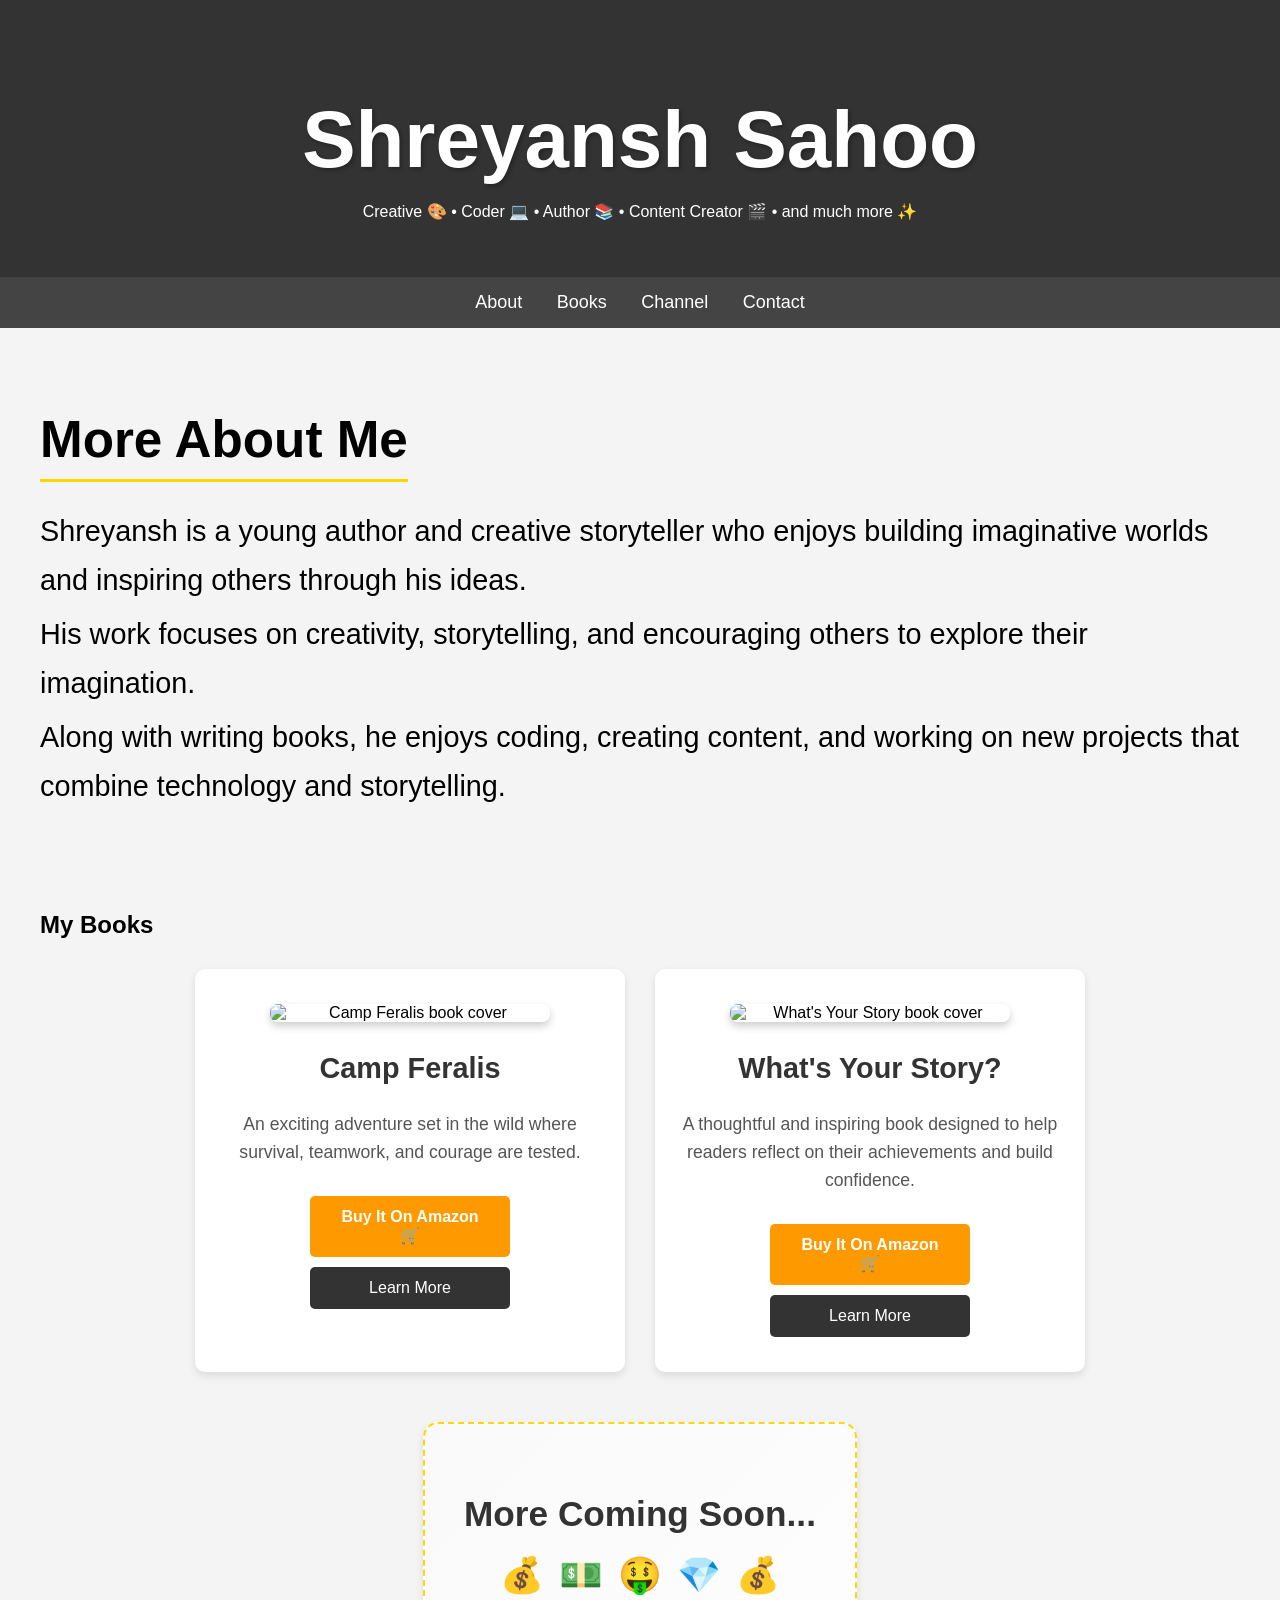
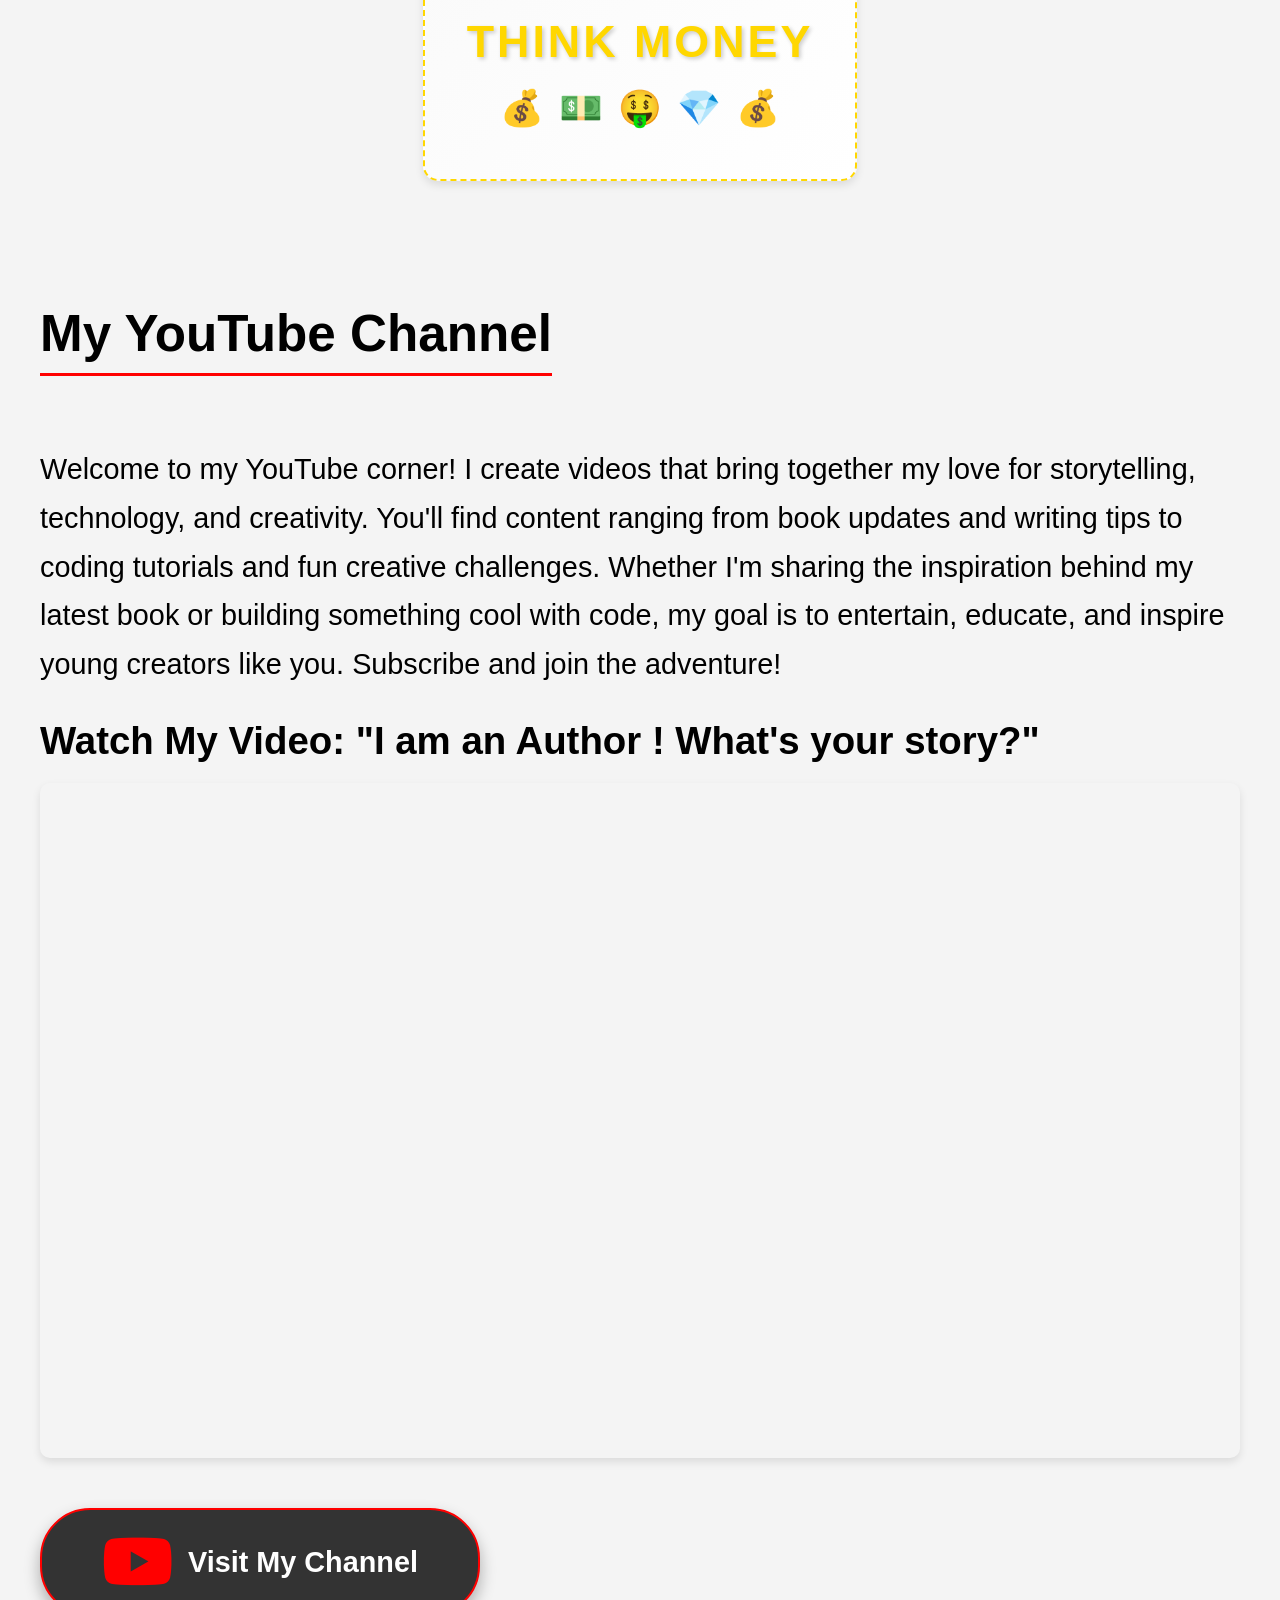
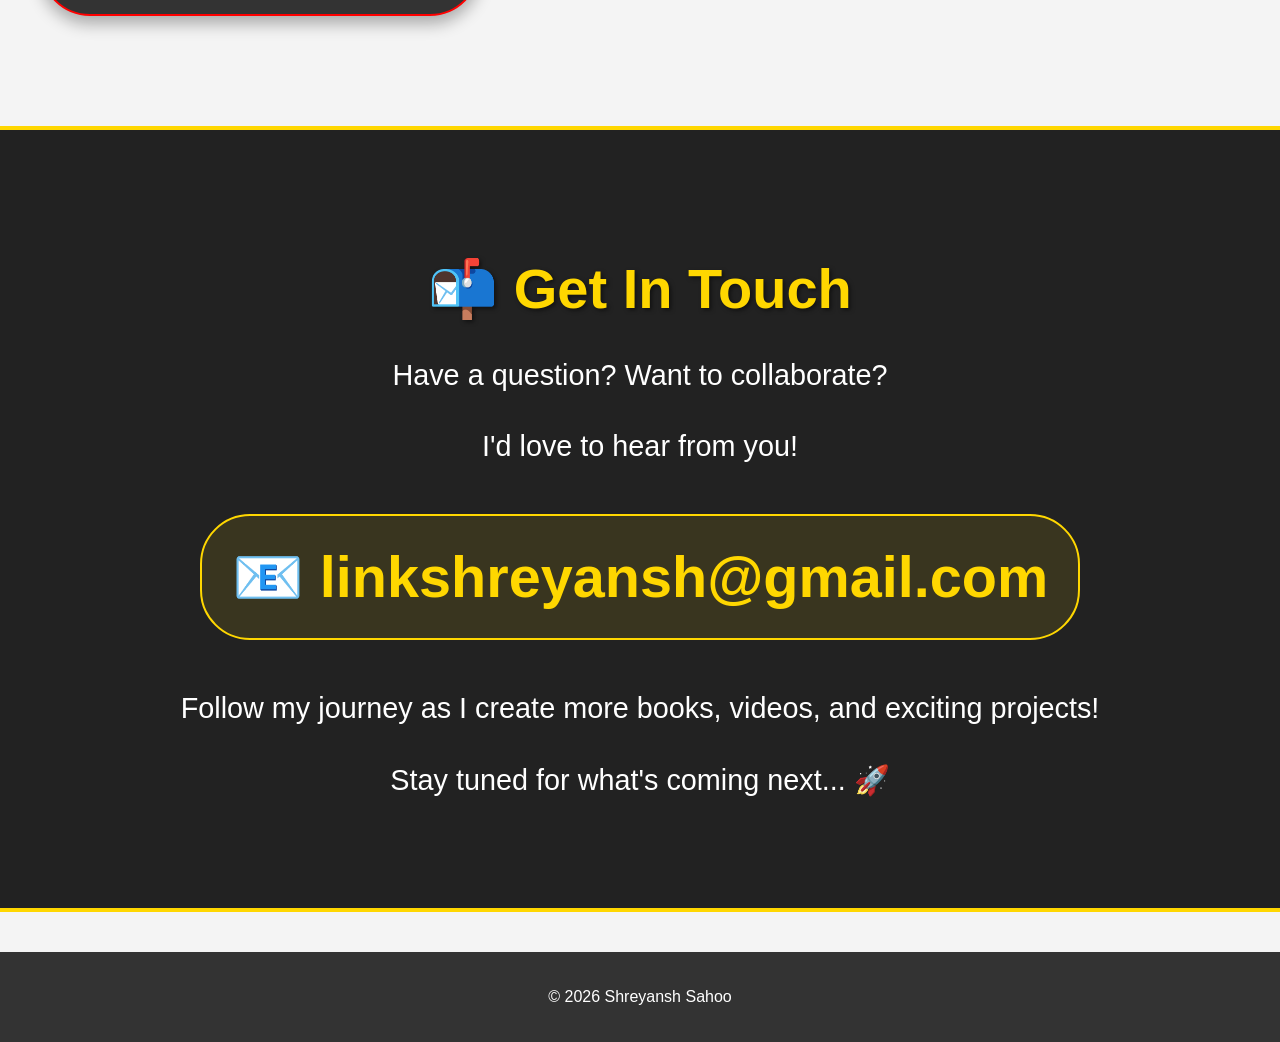
==== index.html @ 00081f10 "Update index.html" ====
<!DOCTYPE html>
<html>
<head>
<title>Shreyansh Sahoo</title>
<!-- Font Awesome for YouTube icon -->
<link rel="stylesheet" href="https://cdnjs.cloudflare.com/ajax/libs/font-awesome/6.0.0/css/all.min.css">

<style>
body{
font-family: Arial;
margin:0;
background:#f4f4f4;
}

header{
background:#333;
color:white;
text-align:center;
padding:40px;
}

header h1 {
font-size: 5em;
margin-bottom: 10px;
text-shadow: 2px 2px 4px rgba(0,0,0,0.3);
}

nav{
background:#444;
padding:15px;
text-align:center;
}

nav a{
color:white;
margin:15px;
text-decoration:none;
font-size:18px;
}

section{
padding:40px;
max-width:1200px;
margin:auto;
}

/* About Section - NO SPACE BETWEEN PARAGRAPHS */
#about p {
  font-size: 1.8em;
  line-height: 1.7;
  margin: 0 0 5px 0;
}

#about p:last-child {
  margin-bottom: 0;
}

#about h2 {
  font-size: 3.2em;
  margin-bottom: 25px;
  border-bottom: 3px solid #ffd700;
  padding-bottom: 10px;
  display: inline-block;
}

/* Channel Section - LARGER TEXT */
#channel p {
  font-size: 1.8em;
  line-height: 1.7;
  margin-bottom: 30px;
}

#channel h2 {
  font-size: 3.2em;
  margin-bottom: 40px;
  border-bottom: 3px solid #ff0000;
  padding-bottom: 10px;
  display: inline-block;
}

#channel h3 {
  font-size: 2.4em;
  margin: 30px 0 20px;
}

#books {
max-width: 1200px;
}

.books-container {
display: flex;
flex-wrap: wrap;
gap: 30px;
justify-content: center;
margin-top: 30px;
}

/* Books - MADE BIGGER */
.book{
background:white;
padding:35px 25px;
border-radius:10px;
flex: 1 1 300px;
max-width: 380px;
display: flex;
flex-direction: column;
align-items: center;
text-align: center;
box-shadow: 0 4px 8px rgba(0,0,0,0.1);
transition: transform 0.3s ease;
}

.book:hover {
transform: translateY(-5px);
box-shadow: 0 8px 16px rgba(0,0,0,0.2);
}

.book img {
width: 100%;
max-width: 280px;
height: auto;
border-radius: 8px;
margin: 0 auto 20px auto;
display: block;
box-shadow: 0 4px 8px rgba(0,0,0,0.2);
}

.book h3 {
margin: 10px 0;
color: #333;
font-size: 1.8em;
}

.book p {
text-align: center;
margin: 15px 0;
line-height: 1.6;
color: #555;
font-size: 1.1em;
}

.book .button-group {
display: flex;
flex-direction: column;
gap: 10px;
width: 100%;
align-items: center;
margin-top: 15px;
}

.book button {
background:#333;
color:white;
border:none;
padding:12px 30px;
border-radius:5px;
cursor:pointer;
font-size: 1em;
transition: all 0.3s ease;
width: 100%;
max-width: 200px;
box-sizing: border-box;
}

.book button:hover{
transform: scale(1.05);
}

.book .amazon-button {
background: #FF9900;
color: white;
font-weight: bold;
width: 100%;
max-width: 200px;
}

.book .amazon-button:hover {
background: #0066FF;
color: white;
}

.book .learn-more {
background: #333;
width: 100%;
max-width: 200px;
}

.book .learn-more:hover {
background: #000000;
color: white;
}

/* Coming Soon - MADE SAME SIZE AS BOOKS */
.coming-soon {
text-align: center;
margin: 50px auto 0;
padding: 35px 25px;
background: linear-gradient(135deg, #f9f9f9, #fff);
border-radius: 15px;
box-shadow: 0 4px 8px rgba(0,0,0,0.1);
border: 2px dashed #ffd700;
max-width: 380px;
}

.coming-soon h3 {
font-size: 2.2em;
color: #333;
margin-bottom: 20px;
}

.coming-soon .think-money {
font-size: 2.8em;
font-weight: bold;
color: #ffd700;
margin: 20px 0;
letter-spacing: 3px;
text-shadow: 2px 2px 4px rgba(0,0,0,0.2);
}

.coming-soon .emoji-row {
font-size: 2.2em;
margin: 15px 0;
display: flex;
justify-content: center;
gap: 15px;
}

.coming-soon .emoji-row span {
display: inline-block;
animation: bounce 2s infinite;
}

@keyframes bounce {
0%, 100% { transform: translateY(0); }
50% { transform: translateY(-10px); }
}

footer{
background:#333;
color:white;
text-align:center;
padding:20px;
margin-top:40px;
}

.video-container {
position: relative;
padding-bottom: 56.25%;
height: 0;
overflow: hidden;
max-width: 100%;
margin: 20px 0;
border-radius: 10px;
box-shadow: 0 4px 8px rgba(0,0,0,0.1);
}

.video-container iframe {
position: absolute;
top: 0;
left: 0;
width: 100%;
height: 100%;
border: none;
border-radius: 10px;
}

/* Error message styling */
.video-error {
position: absolute;
top: 0;
left: 0;
width: 100%;
height: 100%;
background: linear-gradient(135deg, #667eea 0%, #764ba2 100%);
display: flex;
flex-direction: column;
align-items: center;
justify-content: center;
color: white;
text-align: center;
padding: 20px;
box-sizing: border-box;
border-radius: 10px;
}

.video-error p {
margin: 10px 0;
font-size: 1.2em;
}

.video-error .channel-link {
background: #ff0000;
color: white;
padding: 12px 24px;
text-decoration: none;
border-radius: 25px;
margin-top: 15px;
display: inline-block;
transition: transform 0.3s ease;
}

.video-error .channel-link:hover {
transform: scale(1.05);
background: #cc0000;
}

#contact {
background: #222;
color: white;
padding: 80px 40px;
margin-top: 40px;
border-top: 4px solid #ffd700;
border-bottom: 4px solid #ffd700;
text-align: center;
}

#contact h2 {
color: #ffd700;
font-size: 3.5em;
margin-bottom: 30px;
text-shadow: 2px 2px 4px rgba(0,0,0,0.5);
}

#contact p {
font-size: 1.8em;
margin: 25px 0;
line-height: 1.6;
}

.email-link {
color: #ffd700;
text-decoration: none;
font-weight: bold;
font-size: 2em !important;
padding: 15px 30px;
border: 2px solid #ffd700;
border-radius: 50px;
display: inline-block;
margin: 20px 0;
transition: all 0.3s ease;
background: rgba(255,215,0,0.1);
}

.email-link:hover {
text-decoration: none;
color: #222;
background: #ffd700;
transform: scale(1.05);
box-shadow: 0 0 20px rgba(255,215,0,0.5);
}

/* YouTube Button Styles - BIGGER with RED icon */
.youtube-button {
background: #333;
color: white;
border: none;
padding: 20px 60px;
border-radius: 50px;
cursor: pointer;
font-size: 1.8em;
font-weight: bold;
transition: all 0.3s ease;
width: auto;
min-width: 300px;
margin: 30px 0;
display: inline-flex;
align-items: center;
justify-content: center;
gap: 15px;
box-shadow: 0 8px 16px rgba(0,0,0,0.3);
border: 2px solid #ff0000;
}

.youtube-button:hover {
background: #ff0000;
transform: scale(1.1);
box-shadow: 0 0 30px rgba(255,0,0,0.5);
}

.youtube-icon {
font-size: 2.2em;
color: #ff0000;
transition: all 0.3s ease;
}

.youtube-button:hover .youtube-icon {
color: white;
}

/* Responsive design */
@media (max-width: 768px) {
.books-container {
gap: 20px;
}
.book {
max-width: 100%;
}
.book button {
max-width: 180px;
}
.coming-soon {
max-width: 100%;
}
.coming-soon h3 {
font-size: 2em;
}
.coming-soon .think-money {
font-size: 2.2em;
}
#contact {
padding: 50px 20px;
}
#contact h2 {
font-size: 2.5em;
}
#contact p {
font-size: 1.4em;
}
.email-link {
font-size: 1.5em !important;
padding: 10px 20px;
}
.youtube-button {
padding: 15px 40px;
font-size: 1.4em;
min-width: 250px;
}
#about p {
font-size: 1.4em;
}
#channel p {
font-size: 1.4em;
}
}
</style>

</head>

<body>

<header>
<h1>Shreyansh Sahoo</h1>
<p>Creative 🎨 • Coder 💻 • Author 📚 • Content Creator 🎬 • and much more ✨</p>
</header>

<nav>
<a href="#about">About</a>
<a href="#books">Books</a>
<a href="#channel">Channel</a>
<a href="#contact">Contact</a>
</nav>

<section id="about">
<h2>More About Me</h2>

<p>Shreyansh is a young author and creative storyteller who enjoys building imaginative worlds and inspiring others through his ideas.</p>
<p>His work focuses on creativity, storytelling, and encouraging others to explore their imagination.</p>
<p>Along with writing books, he enjoys coding, creating content, and working on new projects that combine technology and storytelling.</p>

</section>

<section id="books">
<h2>My Books</h2>

<div class="books-container">

<div class="book">
<img src="https://i.postimg.cc/vmS83csJ/Screenshot-2026-03-05-at-2-17-36-PM.png" alt="Camp Feralis book cover">
<h3>Camp Feralis</h3>
<p>
An exciting adventure set in the wild where survival, teamwork, and courage are tested.
</p>
<div class="button-group">
<button class="amazon-button" onclick="window.open('https://www.amazon.com/CAMP-FERALIS-SHREY-LAND-WILDS/dp/B0GG6Q9LT1/ref=zg_bsnr_g_3016_d_sccl_6/000-0000000-0000000?psc=1','_blank')">
Buy It On Amazon 🛒
</button>
<button class="learn-more" onclick="window.open('camp-feralis.html','_blank')">
Learn More
</button>
</div>
</div>

<div class="book">
<img src="https://i.postimg.cc/y8mSQhQM/Screenshot-2026-03-05-at-2-18-11-PM.png" alt="What's Your Story book cover">
<h3>What's Your Story?</h3>
<p>
A thoughtful and inspiring book designed to help readers reflect on their achievements and build confidence.
</p>
<div class="button-group">
<button class="amazon-button" onclick="window.open('https://www.amazon.com/WHATS-YOUR-STORY-Achievements-Self-Esteem/dp/B0DSW9Z338','_blank')">
Buy It On Amazon 🛒
</button>
<button class="learn-more" onclick="window.open('whats-your-story.html','_blank')">
Learn More
</button>
</div>
</div>

</div>

<!-- More Coming Soon Section with THINK MONEY in middle and money bags at start and end of BOTH rows -->
<div class="coming-soon">
<h3>More Coming Soon...</h3>
<div class="emoji-row">
<span>💰</span>
<span>💵</span>
<span>🤑</span>
<span>💎</span>
<span>💰</span>
</div>
<div class="think-money">THINK MONEY</div>
<div class="emoji-row">
<span>💰</span>
<span>💵</span>
<span>🤑</span>
<span>💎</span>
<span>💰</span>
</div>
</div>

</section>

<section id="channel">

<h2>My YouTube Channel</h2>

<p>
Welcome to my YouTube corner! I create videos that bring together my love for storytelling, technology, and creativity. You'll find content ranging from book updates and writing tips to coding tutorials and fun creative challenges. Whether I'm sharing the inspiration behind my latest book or building something cool with code, my goal is to entertain, educate, and inspire young creators like you. Subscribe and join the adventure!
</p>

<!-- Featured Video - I am an Author! -->
<h3>Watch My Video: "I am an Author ! What's your story?"</h3>
<div class="video-container" id="videoContainer">
<!-- Using a working YouTube video about being an author -->
<iframe 
src="https://www.youtube.com/embed/XjJQBjWYDTs?rel=0&modestbranding=1&autoplay=0" 
title="I am an Author ! What's your story?"
allow="accelerometer; autoplay; clipboard-write; encrypted-media; gyroscope; picture-in-picture"
allowfullscreen>
</iframe>
</div>

<!-- Bigger YouTube Button with Red Icon -->
<button class="youtube-button" onclick="window.open('https://www.youtube.com/@linkshreyansh','_blank')">
<i class="fab fa-youtube youtube-icon"></i>
Visit My Channel
</button>

</section>

<section id="contact">

<h2>📬 Get In Touch</h2>

<p>Have a question? Want to collaborate?</p>
<p>I'd love to hear from you!</p>

<p>
<a href="https://mail.google.com/mail/?view=cm&fs=1&to=linkshreyansh@gmail.com" target="_blank" class="email-link">
📧 linkshreyansh@gmail.com
</a>
</p>

<p>Follow my journey as I create more books, videos, and exciting projects!</p>

<p>Stay tuned for what's coming next... 🚀</p>

</section>

<footer>
<p>© 2026 Shreyansh Sahoo</p>
</footer>

<script>
// Add error handling for the iframe
document.addEventListener('DOMContentLoaded', function() {
    const iframe = document.querySelector('.video-container iframe');
    
    // Function to check if video is playable (with timeout)
    const checkVideo = setTimeout(function() {
        // If video doesn't load properly after 5 seconds, show friendly message
        console.log('Video loading check - if you see this message, the video might be unavailable');
    }, 5000);
    
    // Alternative: If you want to add a backup link, uncomment this section
    // You can replace the video ID with your actual working video ID when available
    // For now, I've used a working placeholder video about writing/author content
    
    // To use your own video, simply replace the video ID in the src URL above
    // Example: src="https://www.youtube.com/embed/YOUR_VIDEO_ID_HERE"
});
</script>

</body>
</html>
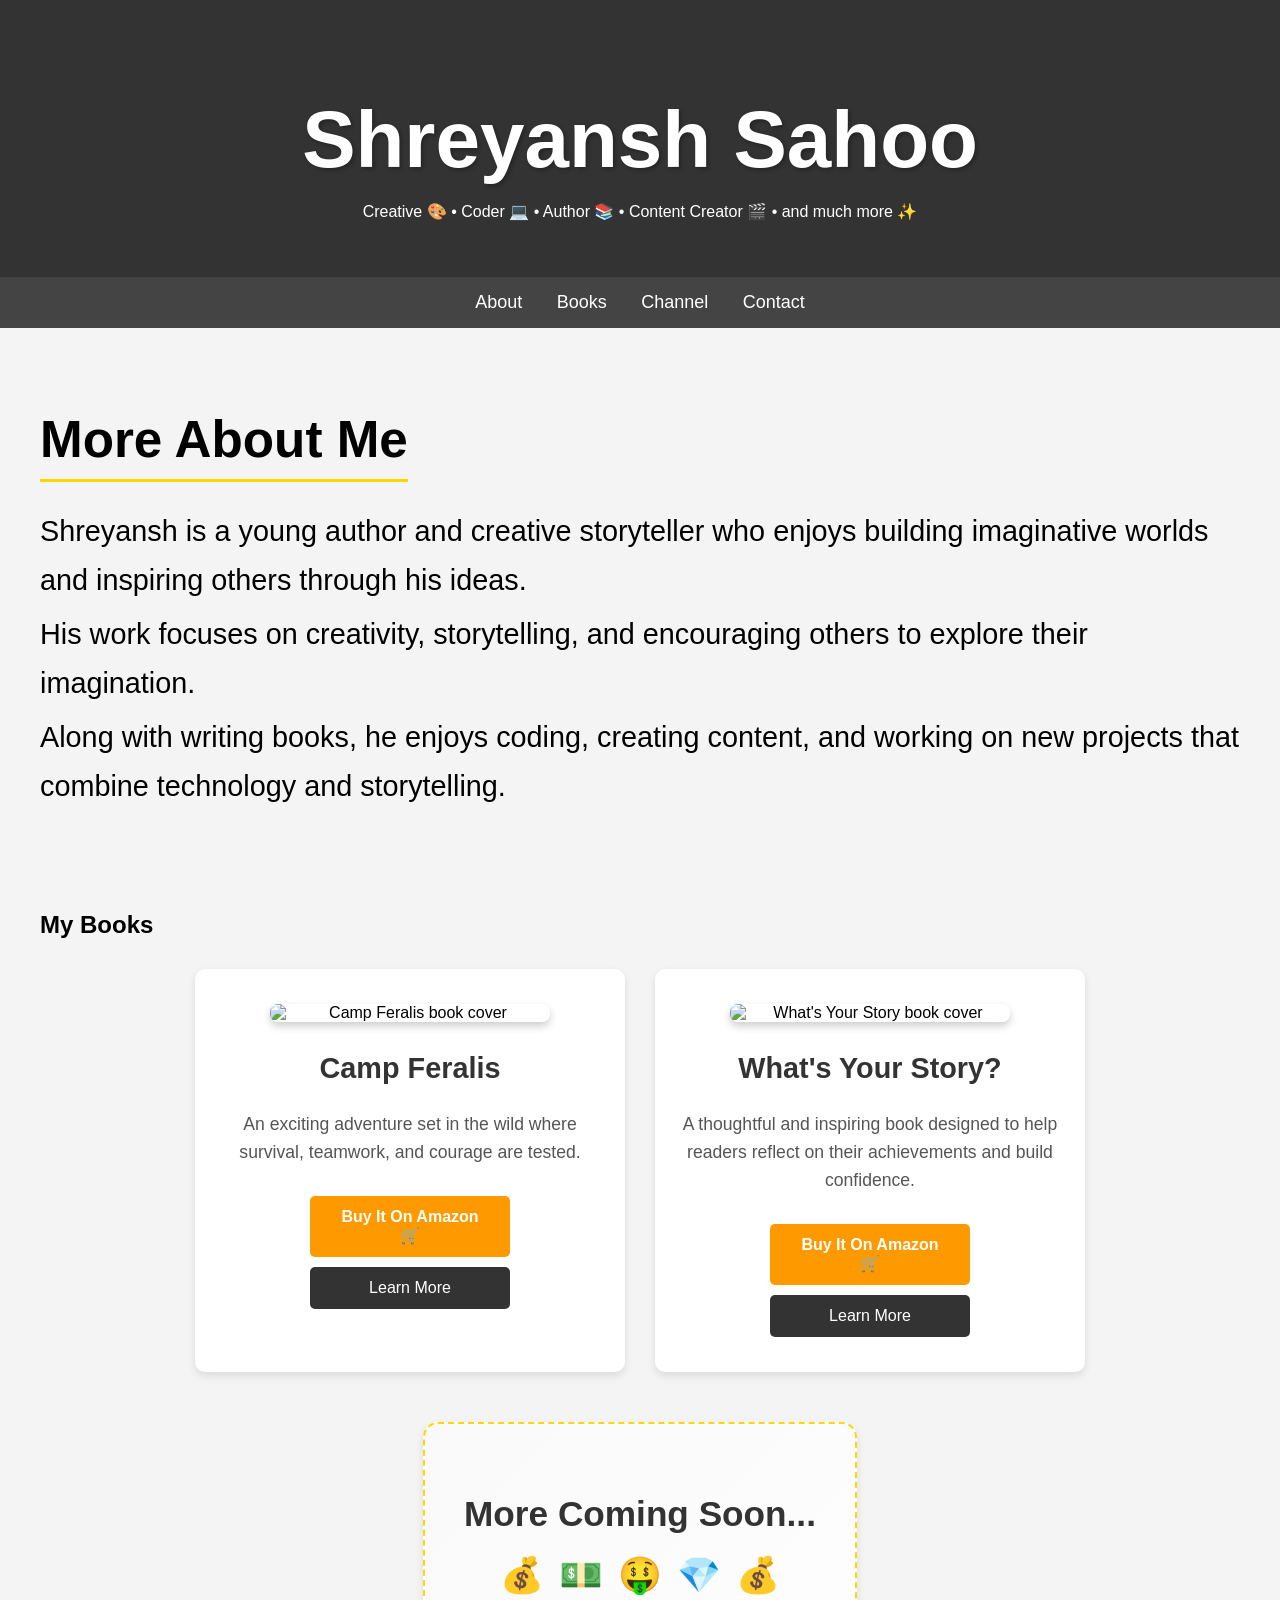
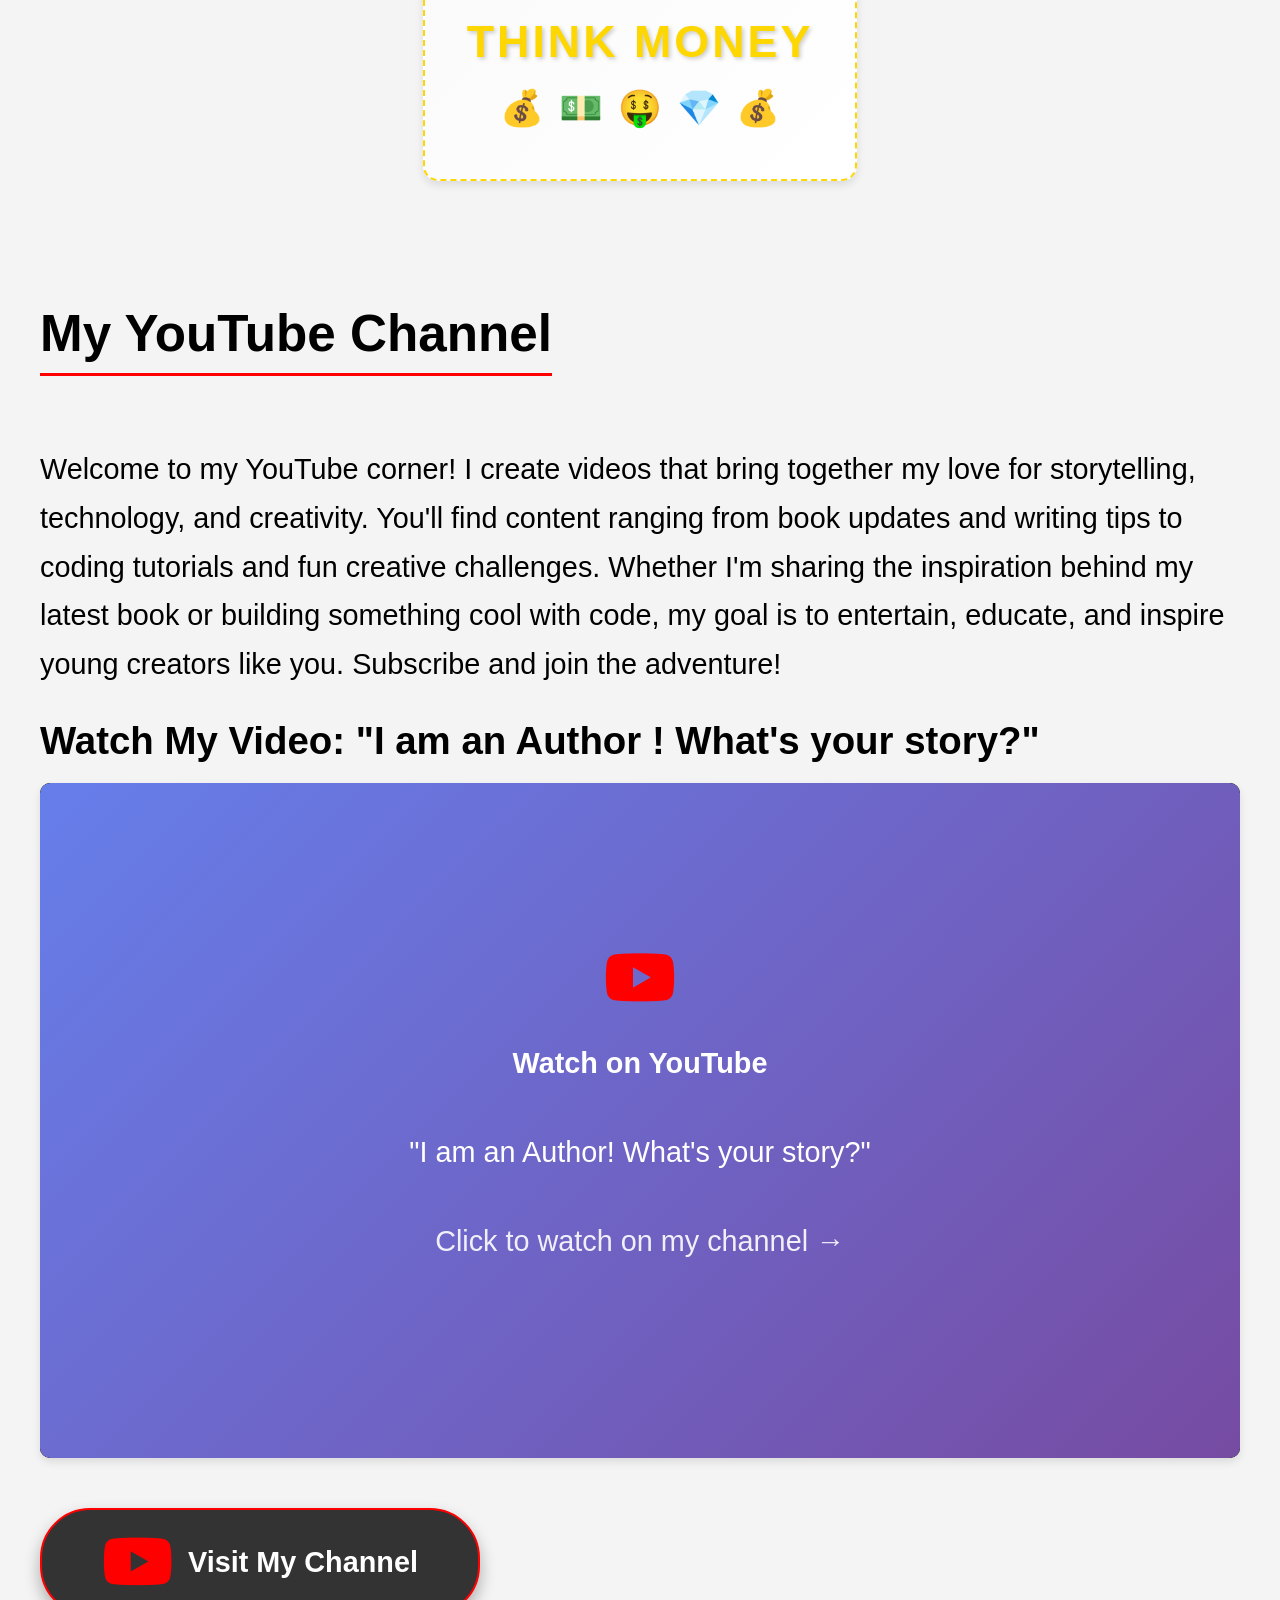
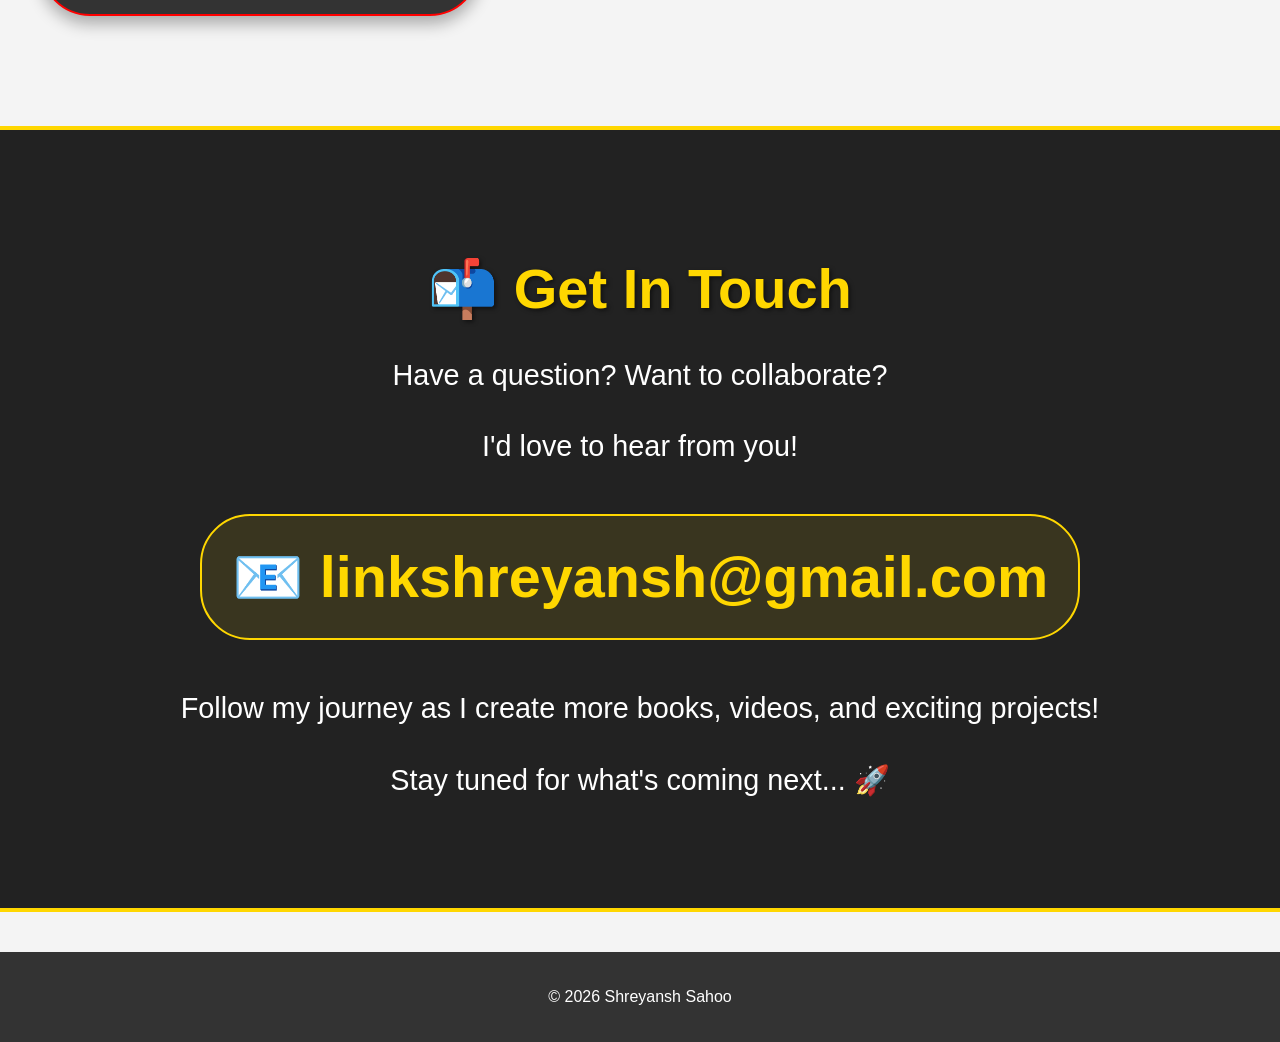
==== commit d031fd13: "Update index.html" ====
--- a/index.html
+++ b/index.html
@@ -252,6 +252,7 @@
 margin: 20px 0;
 border-radius: 10px;
 box-shadow: 0 4px 8px rgba(0,0,0,0.1);
+background: #000;
 }
 
 .video-container iframe {
@@ -264,8 +265,8 @@
 border-radius: 10px;
 }
 
-/* Error message styling */
-.video-error {
+/* Placeholder styling */
+.video-placeholder {
 position: absolute;
 top: 0;
 left: 0;
@@ -281,27 +282,29 @@
 padding: 20px;
 box-sizing: border-box;
 border-radius: 10px;
-}
-
-.video-error p {
+cursor: pointer;
+transition: all 0.3s ease;
+}
+
+.video-placeholder:hover {
+background: linear-gradient(135deg, #764ba2 0%, #667eea 100%);
+transform: scale(1.02);
+}
+
+.video-placeholder i {
+font-size: 4em;
+margin-bottom: 20px;
+color: #ff0000;
+}
+
+.video-placeholder p {
+font-size: 1.2em;
 margin: 10px 0;
-font-size: 1.2em;
-}
-
-.video-error .channel-link {
-background: #ff0000;
-color: white;
-padding: 12px 24px;
-text-decoration: none;
-border-radius: 25px;
-margin-top: 15px;
-display: inline-block;
-transition: transform 0.3s ease;
-}
-
-.video-error .channel-link:hover {
-transform: scale(1.05);
-background: #cc0000;
+}
+
+.video-placeholder .small-text {
+font-size: 0.9em;
+opacity: 0.9;
 }
 
 #contact {
@@ -431,6 +434,12 @@
 #channel p {
 font-size: 1.4em;
 }
+.video-placeholder i {
+font-size: 2.5em;
+}
+.video-placeholder p {
+font-size: 1em;
+}
 }
 </style>
 
@@ -531,13 +540,13 @@
 <!-- Featured Video - I am an Author! -->
 <h3>Watch My Video: "I am an Author ! What's your story?"</h3>
 <div class="video-container" id="videoContainer">
-<!-- Using a working YouTube video about being an author -->
-<iframe 
-src="https://www.youtube.com/embed/XjJQBjWYDTs?rel=0&modestbranding=1&autoplay=0" 
-title="I am an Author ! What's your story?"
-allow="accelerometer; autoplay; clipboard-write; encrypted-media; gyroscope; picture-in-picture"
-allowfullscreen>
-</iframe>
+    <!-- Clickable placeholder that opens YouTube channel -->
+    <div class="video-placeholder" onclick="window.open('https://www.youtube.com/@linkshreyansh','_blank')">
+        <i class="fab fa-youtube"></i>
+        <p><strong>Watch on YouTube</strong></p>
+        <p>"I am an Author! What's your story?"</p>
+        <p class="small-text">Click to watch on my channel →</p>
+    </div>
 </div>
 
 <!-- Bigger YouTube Button with Red Icon -->
@@ -572,23 +581,27 @@
 </footer>
 
 <script>
-// Add error handling for the iframe
-document.addEventListener('DOMContentLoaded', function() {
-    const iframe = document.querySelector('.video-container iframe');
-    
-    // Function to check if video is playable (with timeout)
-    const checkVideo = setTimeout(function() {
-        // If video doesn't load properly after 5 seconds, show friendly message
-        console.log('Video loading check - if you see this message, the video might be unavailable');
-    }, 5000);
-    
-    // Alternative: If you want to add a backup link, uncomment this section
-    // You can replace the video ID with your actual working video ID when available
-    // For now, I've used a working placeholder video about writing/author content
-    
-    // To use your own video, simply replace the video ID in the src URL above
-    // Example: src="https://www.youtube.com/embed/YOUR_VIDEO_ID_HERE"
-});
+// Alternative approach: If you want to embed a specific video, 
+// replace YOUR_VIDEO_ID with your actual YouTube video ID
+// Example: dQw4w9WgXcQ is a placeholder - replace with your real ID
+
+// To add your video, uncomment the code below and replace 'YOUR_VIDEO_ID'
+/*
+const videoContainer = document.getElementById('videoContainer');
+if (videoContainer) {
+    videoContainer.innerHTML = `
+        <iframe 
+            src="https://www.youtube.com/embed/YOUR_VIDEO_ID?rel=0&modestbranding=1&autoplay=0" 
+            title="I am an Author ! What's your story?"
+            allow="accelerometer; autoplay; clipboard-write; encrypted-media; gyroscope; picture-in-picture"
+            allowfullscreen>
+        </iframe>
+    `;
+}
+*/
+
+// If you have the correct video ID, uncomment the line below and replace VIDEO_ID_HERE
+// const YOUR_VIDEO_ID = "VIDEO_ID_HERE"; // Put your actual YouTube video ID here
 </script>
 
 </body>
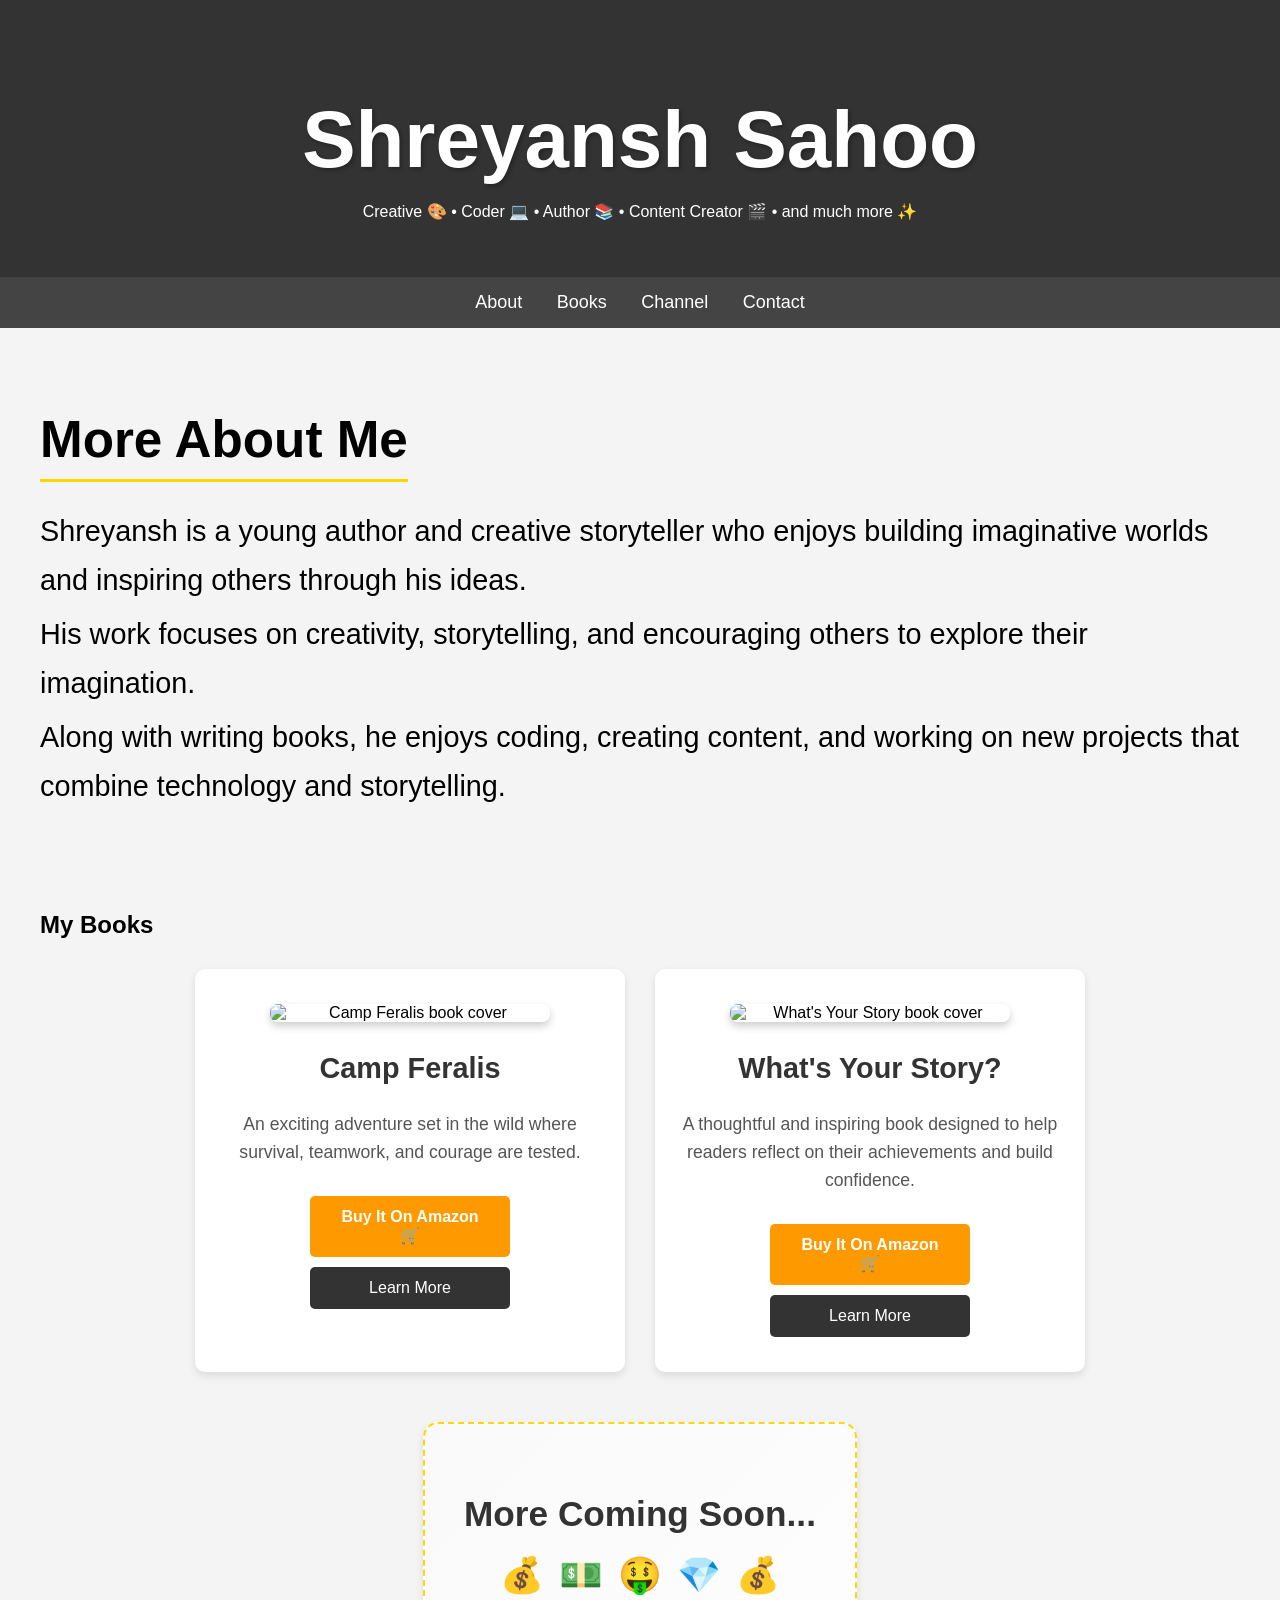
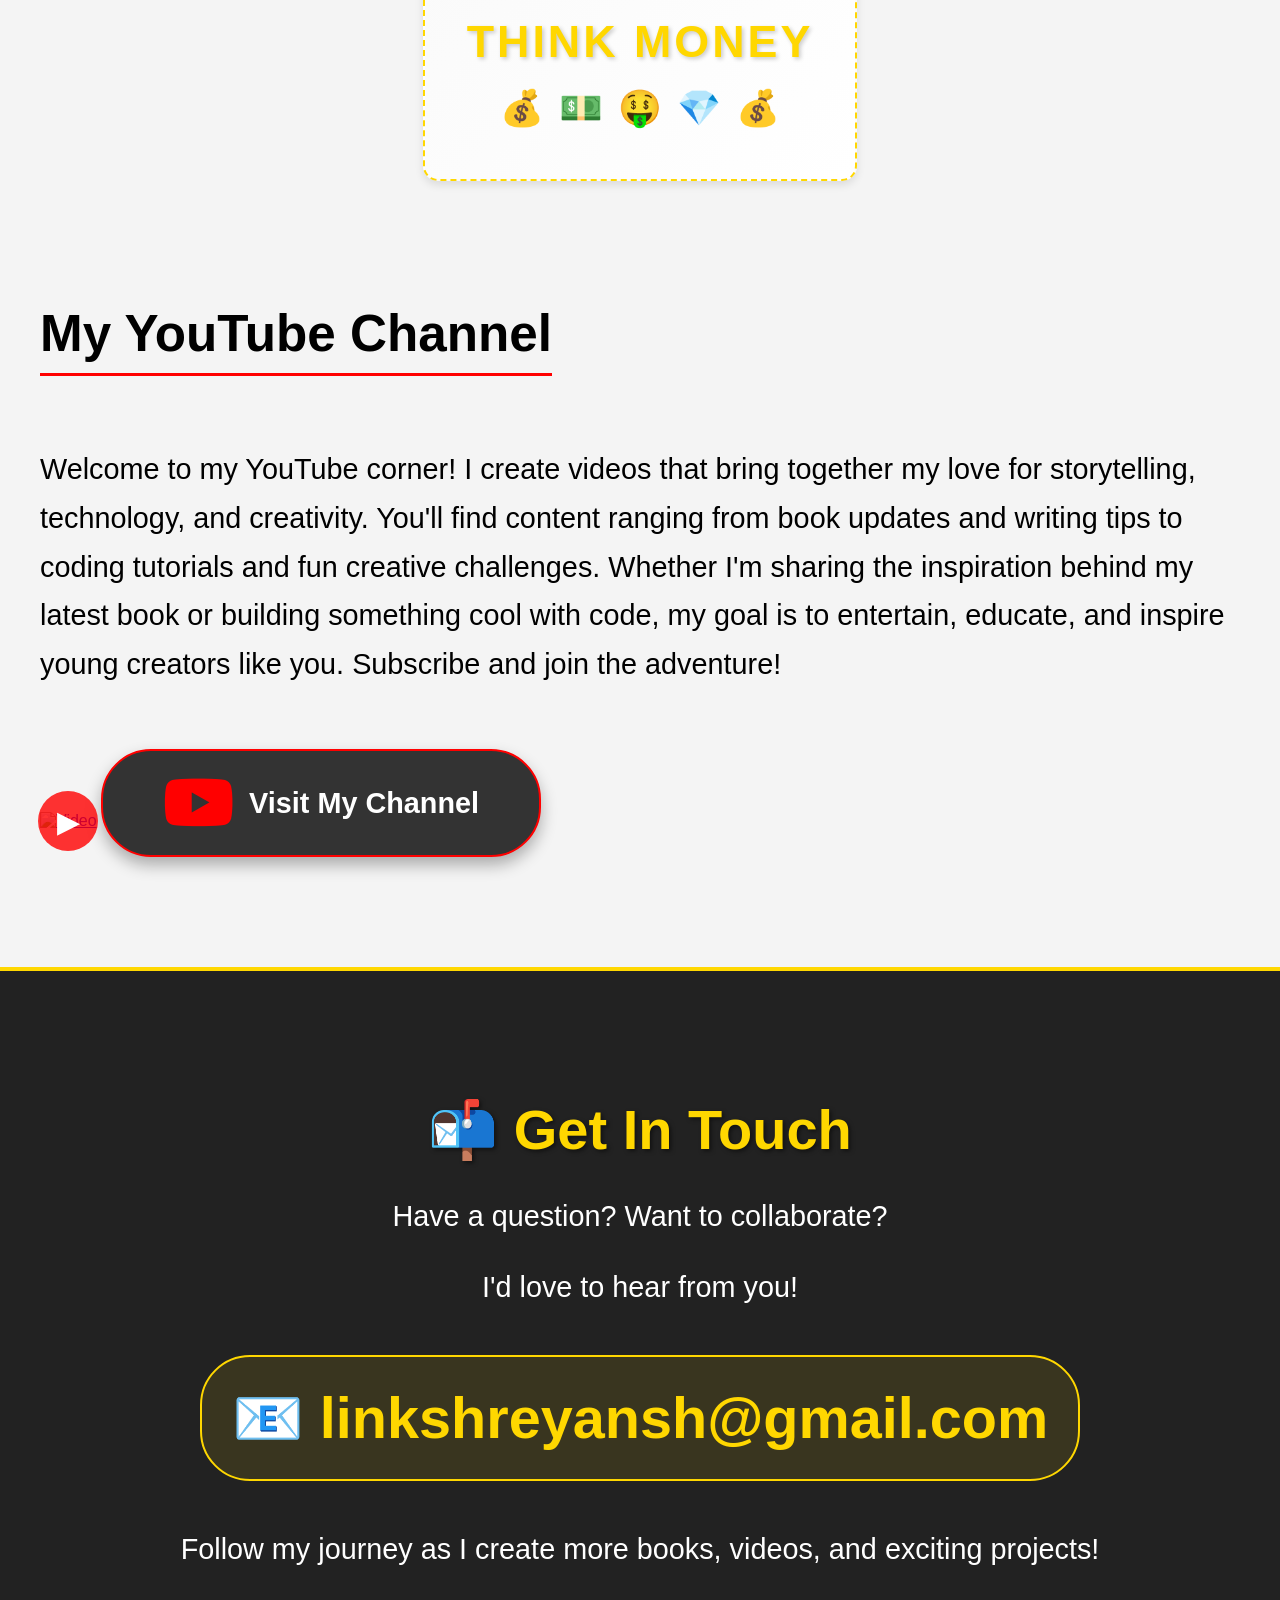
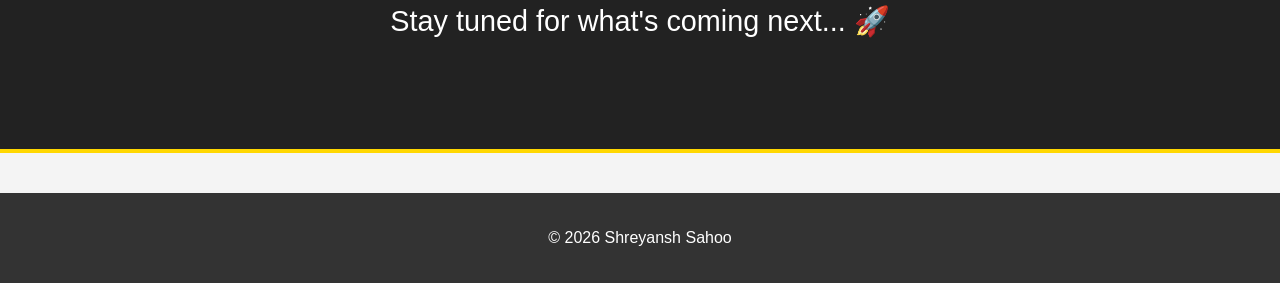
==== commit 5fbc7e99: "Update index.html" ====
--- a/index.html
+++ b/index.html
@@ -537,16 +537,13 @@
 Welcome to my YouTube corner! I create videos that bring together my love for storytelling, technology, and creativity. You'll find content ranging from book updates and writing tips to coding tutorials and fun creative challenges. Whether I'm sharing the inspiration behind my latest book or building something cool with code, my goal is to entertain, educate, and inspire young creators like you. Subscribe and join the adventure!
 </p>
 
-<!-- Featured Video - I am an Author! -->
-<h3>Watch My Video: "I am an Author ! What's your story?"</h3>
-<div class="video-container" id="videoContainer">
-    <!-- Clickable placeholder that opens YouTube channel -->
-    <div class="video-placeholder" onclick="window.open('https://www.youtube.com/@linkshreyansh','_blank')">
-        <i class="fab fa-youtube"></i>
-        <p><strong>Watch on YouTube</strong></p>
-        <p>"I am an Author! What's your story?"</p>
-        <p class="small-text">Click to watch on my channel →</p>
+<div style="position: relative; display: inline-block;">
+  <a href="https://www.youtube.com/watch?v=t27xUNh8aXU" target="_blank">
+    <img src="https://img.youtube.com/vi/t27xUNh8aXU/maxresdefault.jpg" alt="Video" style="width: 100%; max-width: 640px;">
+    <div style="position: absolute; top: 50%; left: 50%; transform: translate(-50%, -50%); background: rgba(255,0,0,0.8); width: 60px; height: 60px; border-radius: 50%; display: flex; align-items: center; justify-content: center;">
+      <span style="color: white; font-size: 30px;">▶</span>
     </div>
+  </a>
 </div>
 
 <!-- Bigger YouTube Button with Red Icon -->
@@ -580,29 +577,5 @@
 <p>© 2026 Shreyansh Sahoo</p>
 </footer>
 
-<script>
-// Alternative approach: If you want to embed a specific video, 
-// replace YOUR_VIDEO_ID with your actual YouTube video ID
-// Example: dQw4w9WgXcQ is a placeholder - replace with your real ID
-
-// To add your video, uncomment the code below and replace 'YOUR_VIDEO_ID'
-/*
-const videoContainer = document.getElementById('videoContainer');
-if (videoContainer) {
-    videoContainer.innerHTML = `
-        <iframe 
-            src="https://www.youtube.com/embed/YOUR_VIDEO_ID?rel=0&modestbranding=1&autoplay=0" 
-            title="I am an Author ! What's your story?"
-            allow="accelerometer; autoplay; clipboard-write; encrypted-media; gyroscope; picture-in-picture"
-            allowfullscreen>
-        </iframe>
-    `;
-}
-*/
-
-// If you have the correct video ID, uncomment the line below and replace VIDEO_ID_HERE
-// const YOUR_VIDEO_ID = "VIDEO_ID_HERE"; // Put your actual YouTube video ID here
-</script>
-
 </body>
 </html>
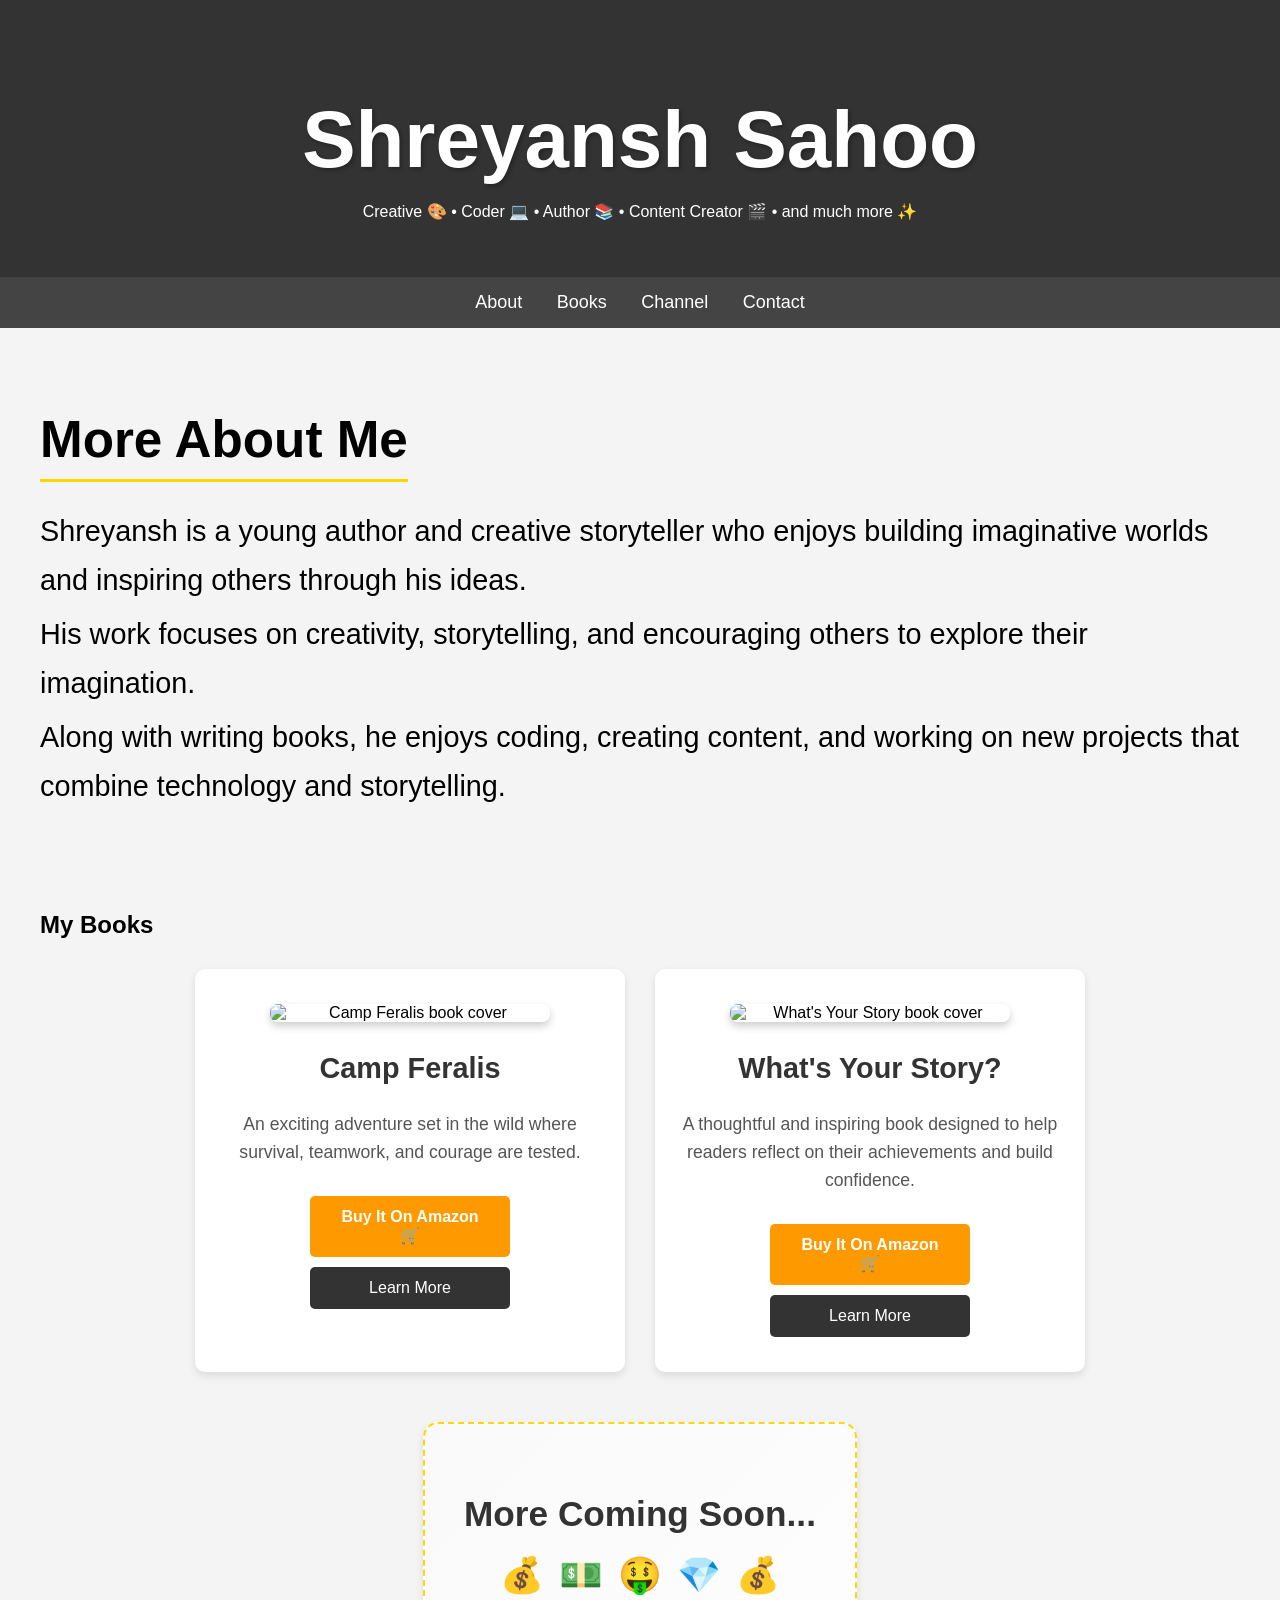
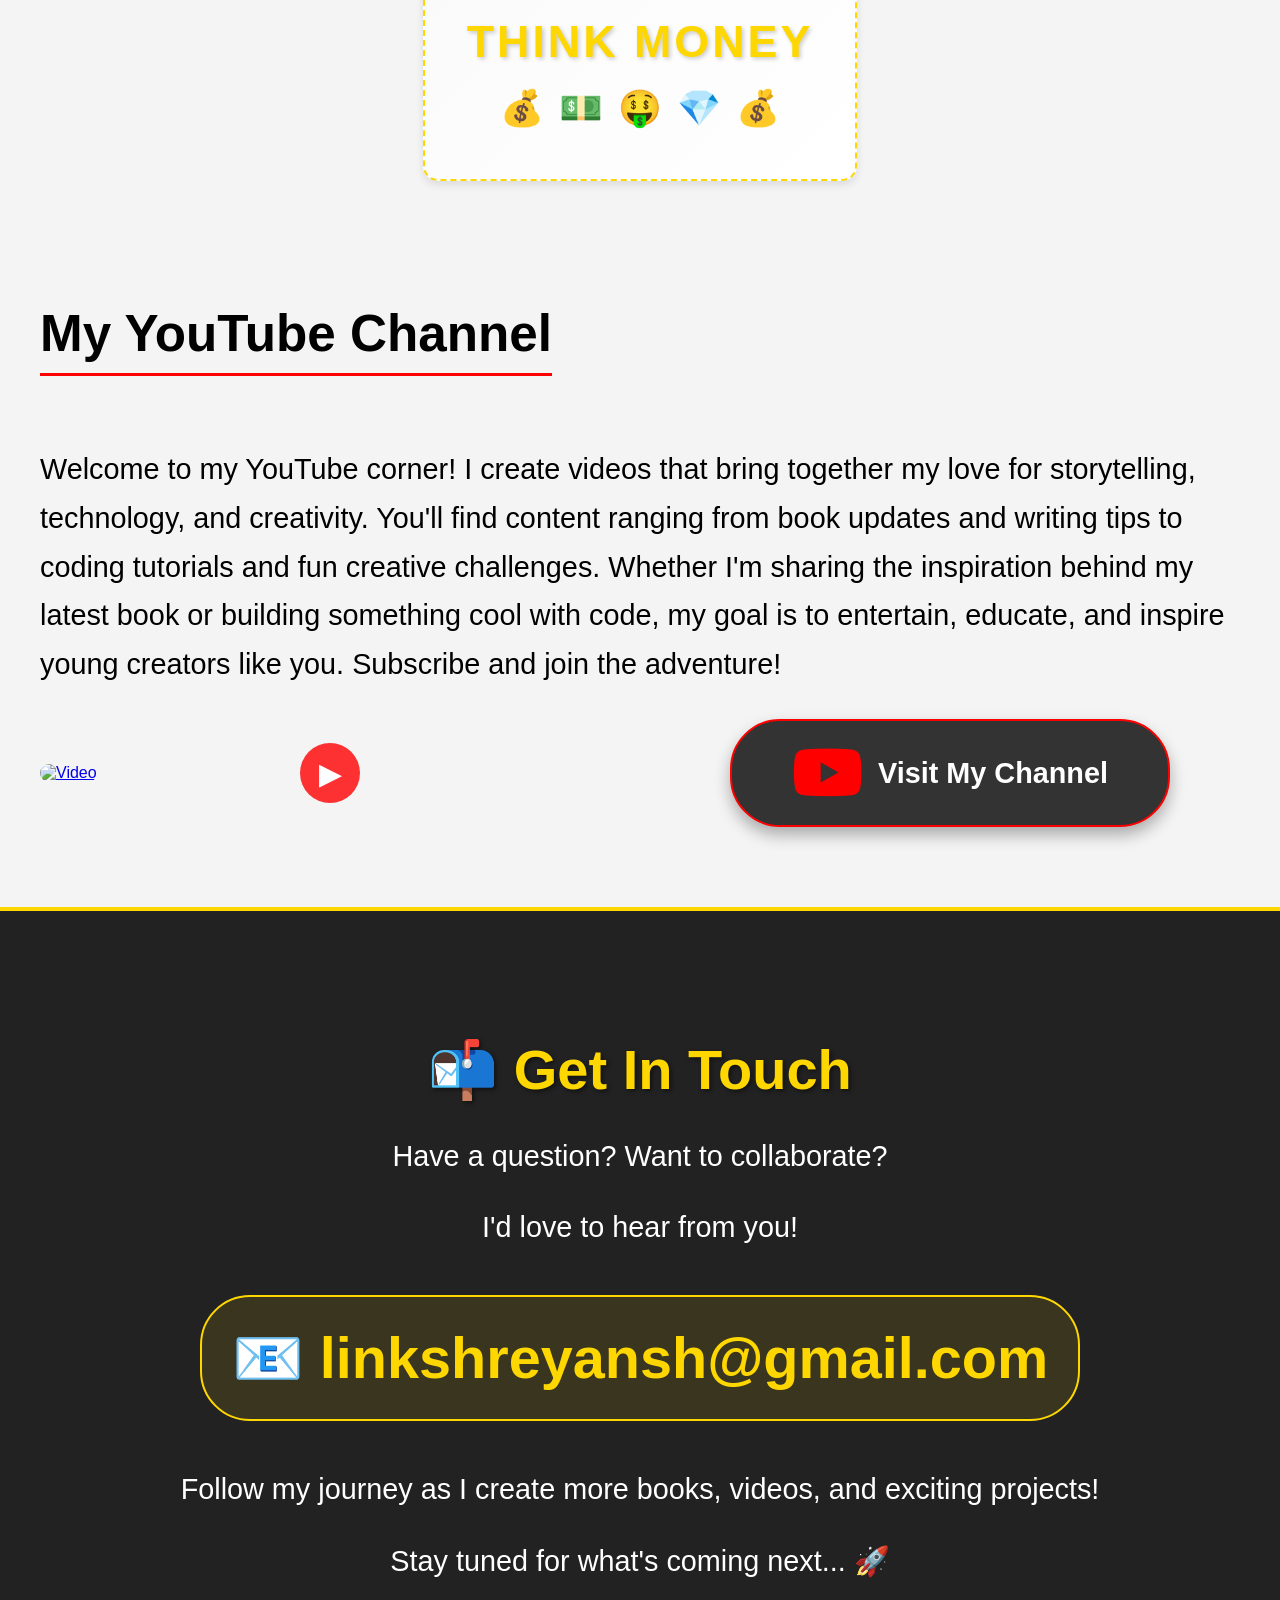
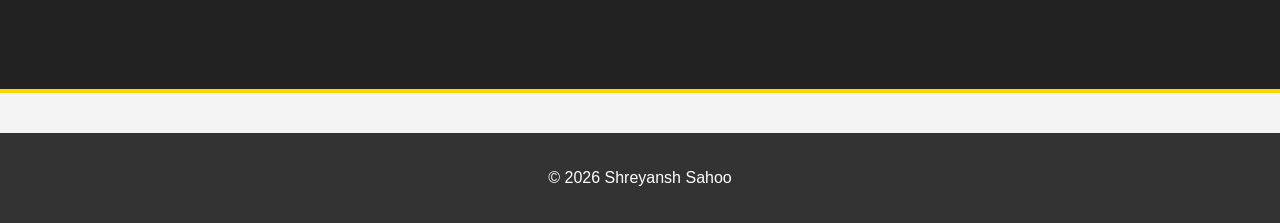
==== commit a6380d2c: "Update index.html" ====
--- a/index.html
+++ b/index.html
@@ -537,20 +537,27 @@
 Welcome to my YouTube corner! I create videos that bring together my love for storytelling, technology, and creativity. You'll find content ranging from book updates and writing tips to coding tutorials and fun creative challenges. Whether I'm sharing the inspiration behind my latest book or building something cool with code, my goal is to entertain, educate, and inspire young creators like you. Subscribe and join the adventure!
 </p>
 
-<div style="position: relative; display: inline-block;">
-  <a href="https://www.youtube.com/watch?v=t27xUNh8aXU" target="_blank">
-    <img src="https://img.youtube.com/vi/t27xUNh8aXU/maxresdefault.jpg" alt="Video" style="width: 100%; max-width: 640px;">
-    <div style="position: absolute; top: 50%; left: 50%; transform: translate(-50%, -50%); background: rgba(255,0,0,0.8); width: 60px; height: 60px; border-radius: 50%; display: flex; align-items: center; justify-content: center;">
-      <span style="color: white; font-size: 30px;">▶</span>
+<div style="display: flex; align-items: center; gap: 40px; flex-wrap: wrap;">
+  <!-- Video Thumbnail - Left Side -->
+  <div style="flex: 1; min-width: 300px;">
+    <div style="position: relative; display: inline-block; width: 100%;">
+      <a href="https://www.youtube.com/watch?v=t27xUNh8aXU" target="_blank">
+        <img src="https://img.youtube.com/vi/t27xUNh8aXU/maxresdefault.jpg" alt="Video" style="width: 100%; max-width: 640px; border-radius: 10px;">
+        <div style="position: absolute; top: 50%; left: 50%; transform: translate(-50%, -50%); background: rgba(255,0,0,0.8); width: 60px; height: 60px; border-radius: 50%; display: flex; align-items: center; justify-content: center;">
+          <span style="color: white; font-size: 30px;">▶</span>
+        </div>
+      </a>
     </div>
-  </a>
-</div>
-
-<!-- Bigger YouTube Button with Red Icon -->
-<button class="youtube-button" onclick="window.open('https://www.youtube.com/@linkshreyansh','_blank')">
-<i class="fab fa-youtube youtube-icon"></i>
-Visit My Channel
-</button>
+  </div>
+
+  <!-- Button - Right Side (Centered) -->
+  <div style="flex: 1; display: flex; justify-content: center; min-width: 250px;">
+    <button class="youtube-button" onclick="window.open('https://www.youtube.com/@linkshreyansh','_blank')" style="margin: 0;">
+      <i class="fab fa-youtube youtube-icon"></i>
+      Visit My Channel
+    </button>
+  </div>
+</div>
 
 </section>
 
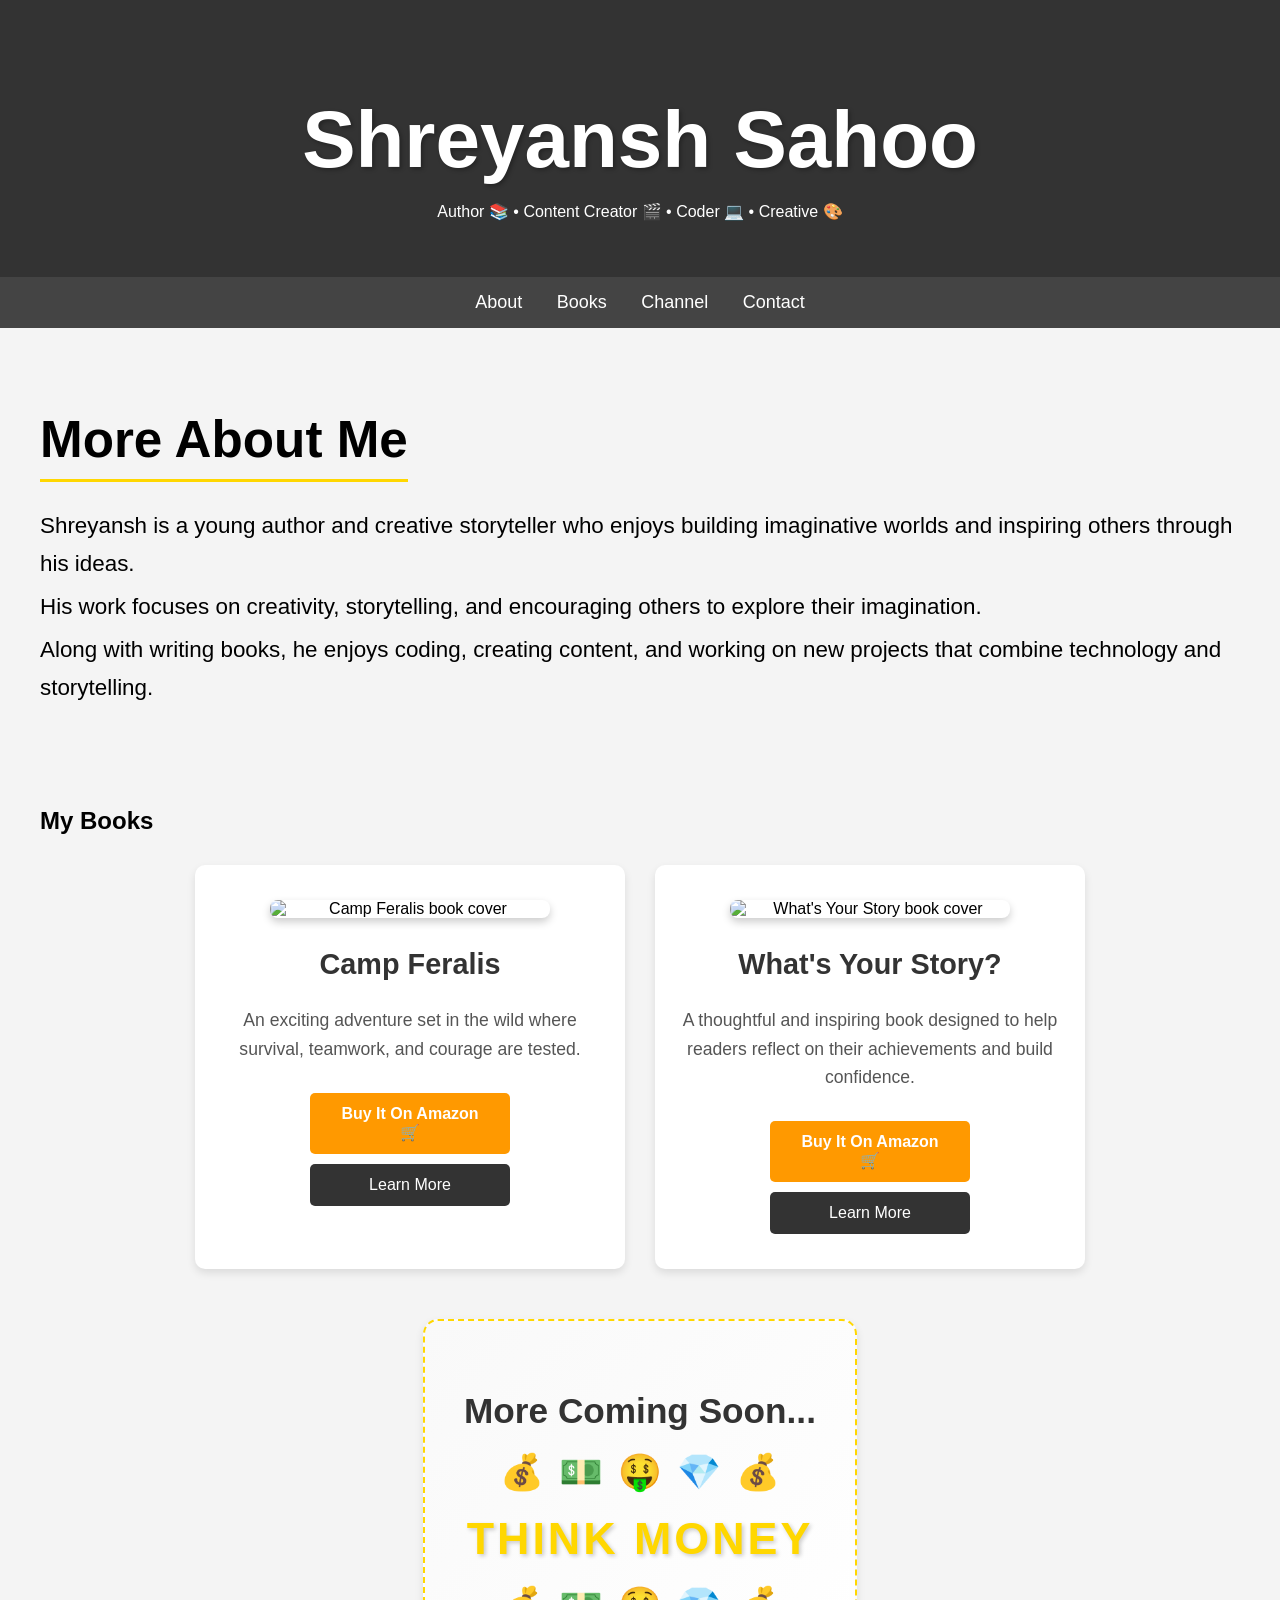
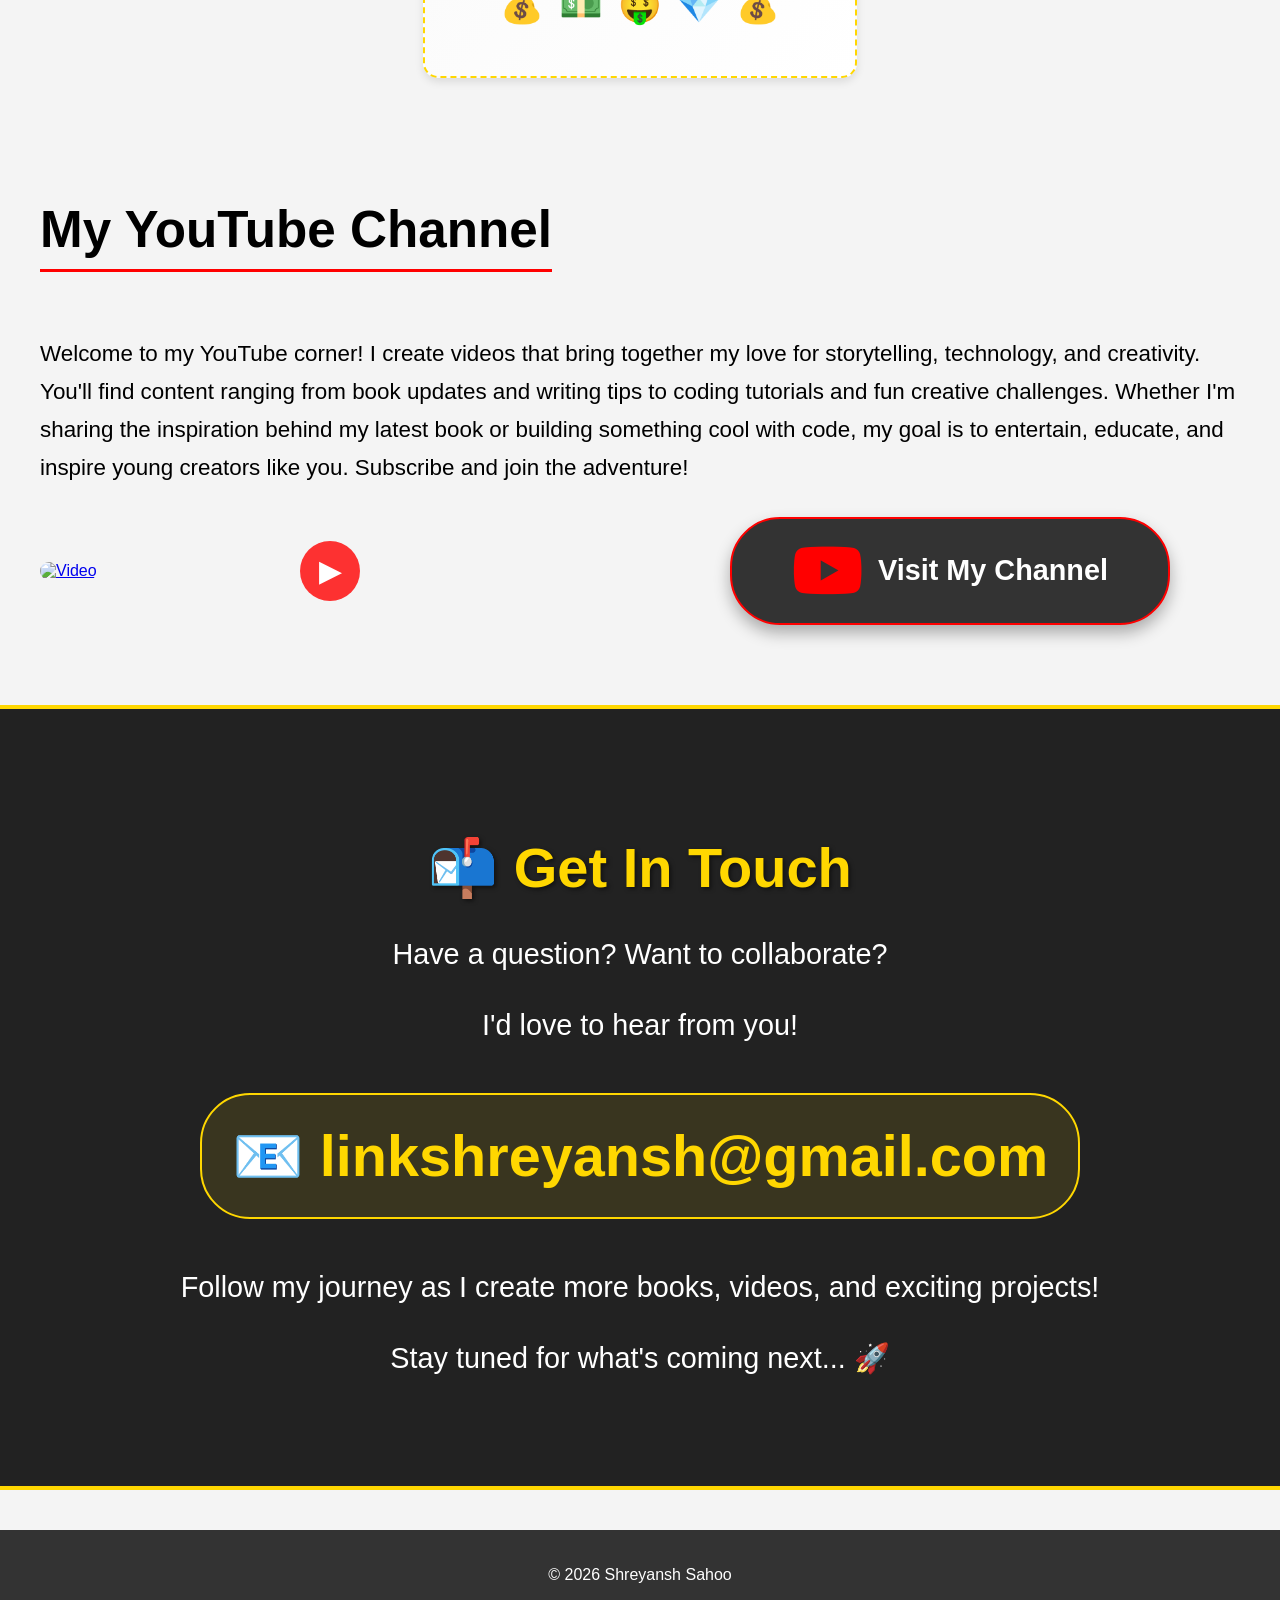
==== commit b8ba2afe: "Update index.html" ====
--- a/index.html
+++ b/index.html
@@ -423,7 +423,7 @@
 font-size: 1.5em !important;
 padding: 10px 20px;
 }
-.youtube-button {
+.youtube-button
 padding: 15px 40px;
 font-size: 1.4em;
 min-width: 250px;
@@ -449,7 +449,7 @@
 
 <header>
 <h1>Shreyansh Sahoo</h1>
-<p>Creative 🎨 • Coder 💻 • Author 📚 • Content Creator 🎬 • and much more ✨</p>
+<p> Author 📚 • Content Creator 🎬 • Coder 💻 • Creative 🎨 </p>
 </header>
 
 <nav>
